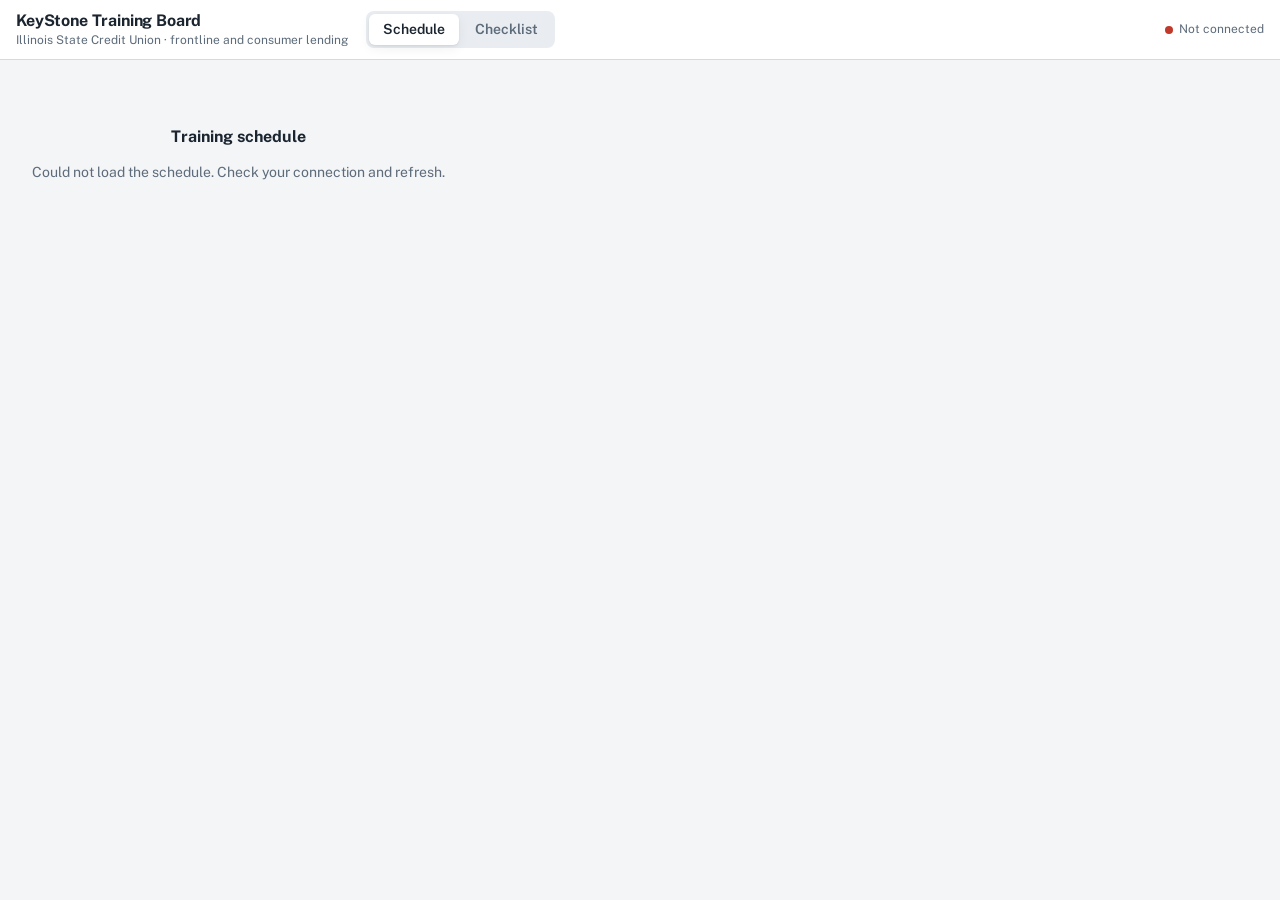
==== training-board/index.html @ 4b2845dd "Add KeyStone Training Board (training-board/) Drag-and-drop training schedule and completion checkli" ====
<!doctype html>
<html lang="en">
<head>
<meta charset="utf-8">
<meta name="viewport" content="width=device-width, initial-scale=1, viewport-fit=cover">
<meta name="robots" content="noindex">
<style>html{color-scheme:light}body{margin:0;font:14px system-ui,sans-serif}img{max-width:100%}[hidden]{display:none!important}</style>
<title>KeyStone Training Board</title>
<link rel="stylesheet" href="https://fonts.googleapis.com/css2?family=Public+Sans:wght@400;500;600;700&family=JetBrains+Mono:wght@400;500&display=swap">
<style>
/* Layout: a fixed top bar with two views; Schedule is a horizontally scrolling board of day columns, Checklist is a vertical list of sessions. */
:root {
  --bg: #f3f5f7;
  --surface: #ffffff;
  --surface-2: #e9edf1;
  --line: #d3dae1;
  --fg: #1b2530;
  --muted: #5d6b7a;
  --faint: #8b97a4;
  --accent: #1f5f8b;
  --accent-fg: #ffffff;
  --accent-soft: #e1edf6;
  --ok: #2b7a4b;
  --ok-soft: #e2f2e8;
  --warn: #a35a00;
  --drop: #cfe3f3;
  --shadow: 0 1px 2px rgba(20,30,40,.08), 0 4px 12px rgba(20,30,40,.06);
  --b-center: #1f5f8b;
  --b-airport: #b0562a;
  --b-wnco: #6b4fa0;
  --b-ottawa: #2b7a4b;
  --b-bsc: #b8860b;
  --b-call: #8a2f5e;
  --b-other: #6e7a86;
  --font: "Public Sans", system-ui, -apple-system, "Segoe UI", sans-serif;
  --mono: "JetBrains Mono", ui-monospace, Menlo, Consolas, monospace;
}
@media (prefers-color-scheme: dark) {
  :root:not([data-theme="light"]) {
    --bg: #141a20; --surface: #1d252d; --surface-2: #262f38; --line: #36414c;
    --fg: #e6ebf0; --muted: #a2adb8; --faint: #6f7b87;
    --accent: #6fb0e0; --accent-fg: #0e1a24; --accent-soft: #223647;
    --ok: #67c08a; --ok-soft: #1f3a2b; --warn: #e0a24a; --drop: #2a4258;
    --shadow: 0 1px 2px rgba(0,0,0,.4), 0 4px 12px rgba(0,0,0,.3);
    --b-center: #7cb8e6; --b-airport: #e8936a; --b-wnco: #b39ae0; --b-ottawa: #76c796; --b-bsc: #e0b84a; --b-call: #e07ab0; --b-other: #98a4b0;
    color-scheme: dark;
  }
}
:root[data-theme="dark"] {
  --bg: #141a20; --surface: #1d252d; --surface-2: #262f38; --line: #36414c;
  --fg: #e6ebf0; --muted: #a2adb8; --faint: #6f7b87;
  --accent: #6fb0e0; --accent-fg: #0e1a24; --accent-soft: #223647;
  --ok: #67c08a; --ok-soft: #1f3a2b; --warn: #e0a24a; --drop: #2a4258;
  --shadow: 0 1px 2px rgba(0,0,0,.4), 0 4px 12px rgba(0,0,0,.3);
  --b-center: #7cb8e6; --b-airport: #e8936a; --b-wnco: #b39ae0; --b-ottawa: #76c796; --b-bsc: #e0b84a; --b-call: #e07ab0; --b-other: #98a4b0;
  color-scheme: dark;
}
* { box-sizing: border-box; }
body { background: var(--bg); color: var(--fg); font-family: var(--font); font-size: 14px; line-height: 1.4; }
button, input, select { font: inherit; color: inherit; }
button { cursor: pointer; }
:focus-visible { outline: 2px solid var(--accent); outline-offset: 2px; }

.topbar { position: sticky; top: env(safe-area-inset-top, 0px); z-index: 20; background: var(--surface); border-bottom: 1px solid var(--line); padding: 10px 16px; display: flex; flex-wrap: wrap; align-items: center; gap: 10px 18px; }
.brand { display: flex; flex-direction: column; min-width: 0; }
.brand h1 { margin: 0; font-size: 16px; font-weight: 700; letter-spacing: -.01em; }
.brand .sub { color: var(--muted); font-size: 12px; }
.tabs { display: flex; gap: 2px; background: var(--surface-2); padding: 3px; border-radius: 8px; }
.tab { border: 0; background: transparent; padding: 6px 14px; border-radius: 6px; color: var(--muted); font-weight: 600; }
.tab[aria-selected="true"] { background: var(--surface); color: var(--fg); box-shadow: var(--shadow); }
.spacer { flex: 1; }
.stat { font-family: var(--mono); font-size: 12px; color: var(--muted); white-space: nowrap; }
.status { font-size: 12px; color: var(--muted); display: flex; align-items: center; gap: 6px; }
.status .dot { width: 8px; height: 8px; border-radius: 50%; background: var(--faint); }
.status.live .dot { background: var(--ok); }
.status.ro .dot { background: var(--warn); }
.status.err .dot { background: #c0392b; }
.btn { border: 1px solid var(--line); background: var(--surface); border-radius: 7px; padding: 6px 12px; font-weight: 600; font-size: 13px; }
.btn:hover { background: var(--surface-2); }
.btn.primary { background: var(--accent); color: var(--accent-fg); border-color: var(--accent); }
.btn.primary:hover { filter: brightness(1.08); }
.btn.small { padding: 4px 9px; font-size: 12px; }
.btn:disabled { opacity: .5; cursor: default; }

.view { padding-block: 14px 24px; }
.view[hidden] { display: none; }

/* ---------- Board ---------- */
.legend { display: flex; flex-wrap: wrap; gap: 6px 14px; padding: 0 16px 10px; font-size: 12px; color: var(--muted); align-items: center; }
.legend .hint { color: var(--faint); }
.bdot { display: inline-block; width: 8px; height: 8px; border-radius: 50%; margin-right: 5px; vertical-align: 1px; }
.board { display: flex; gap: 12px; overflow-x: auto; padding: 2px 16px 16px; scroll-snap-type: x proximity; align-items: flex-start; }
.col { flex: 0 0 236px; width: 236px; background: var(--surface-2); border: 1px solid var(--line); border-radius: 10px; display: flex; flex-direction: column; scroll-snap-align: start; min-height: 160px; transition: background .12s; }
.col.bench { background: transparent; border-style: dashed; }
.col.over { background: var(--drop); }
.colhead { padding: 10px 10px 8px; border-bottom: 1px solid var(--line); display: flex; flex-direction: column; gap: 6px; }
.colhead .row { display: flex; align-items: baseline; gap: 6px; }
.colhead .wd { font-weight: 700; font-size: 13px; }
.colhead .date { font-family: var(--mono); font-size: 12px; color: var(--muted); }
.part { font-size: 10px; font-weight: 700; letter-spacing: .06em; text-transform: uppercase; color: var(--accent); background: var(--accent-soft); border-radius: 4px; padding: 1px 5px; }
.colhead .count { margin-left: auto; font-family: var(--mono); font-size: 12px; color: var(--muted); }
.title-in { width: 100%; border: 1px solid transparent; background: var(--surface); border-radius: 6px; padding: 5px 7px; font-size: 13px; font-weight: 600; }
.title-in::placeholder { color: var(--faint); font-weight: 500; }
.title-in:hover { border-color: var(--line); }
.title-in:focus { border-color: var(--accent); outline: none; }
.cover { display: flex; flex-wrap: wrap; gap: 3px 8px; font-size: 11px; color: var(--muted); min-height: 14px; }
.cover span { white-space: nowrap; }
.cover b { font-weight: 600; color: var(--fg); }
.cards { padding: 8px; display: flex; flex-direction: column; gap: 6px; min-height: 48px; flex: 1; }
.card { background: var(--surface); border: 1px solid var(--line); border-radius: 8px; padding: 7px 8px 7px 10px; box-shadow: var(--shadow); cursor: grab; position: relative; display: grid; grid-template-columns: 1fr auto; gap: 0 6px; user-select: none; -webkit-user-select: none; border-left: 3px solid var(--bc, var(--b-other)); }
.card:active { cursor: grabbing; }
.card.dragging { opacity: .35; }
.card .name { font-weight: 600; font-size: 13px; line-height: 1.25; }
.card .meta { grid-column: 1; font-size: 11px; color: var(--muted); margin-top: 2px; white-space: nowrap; overflow: hidden; text-overflow: ellipsis; }
.card .meta .br { color: var(--bc, var(--muted)); font-weight: 600; }
.card .done-mark { grid-column: 2; grid-row: 1 / span 2; align-self: center; color: var(--ok); font-size: 14px; font-weight: 700; display: none; }
.card.done .done-mark { display: block; }
.card .mv { grid-column: 2; grid-row: 1 / span 2; align-self: center; border: 0; background: transparent; color: var(--faint); border-radius: 5px; padding: 2px 4px; font-size: 14px; line-height: 1; opacity: 0; }
.card:hover .mv, .card:focus-within .mv { opacity: 1; }
.card.done .mv { display: none; }
.card.done:hover .mv { display: block; } .card.done:hover .done-mark { display: none; }
@media (hover: none) { .card .mv { opacity: 1; } }
.placeholder { height: 40px; border: 2px dashed var(--accent); border-radius: 8px; background: var(--accent-soft); }
.colfoot { padding: 4px 8px 8px; display: flex; gap: 6px; align-items: center; }
.colfoot .btn { flex: 1; color: var(--muted); border-color: transparent; background: transparent; font-weight: 500; text-align: left; }
.colfoot .btn:hover { background: var(--surface); border-color: var(--line); }
.colfoot .del { flex: 0; color: var(--faint); }
.addcol { flex: 0 0 180px; display: flex; align-items: flex-start; }
.empty { padding: 40px 16px; color: var(--muted); text-align: center; }
.empty h2 { font-size: 16px; margin: 0 0 6px; color: var(--fg); }

/* ---------- Checklist ---------- */
.wrap { max-width: 880px; margin: 0 auto; padding: 0 16px; }
.ctl { display: flex; flex-wrap: wrap; gap: 8px 16px; align-items: center; margin-bottom: 14px; }
.ctl .tabs { font-size: 13px; }
.overall { font-family: var(--mono); font-size: 12px; color: var(--muted); margin-left: auto; }
.sec { background: var(--surface); border: 1px solid var(--line); border-radius: 10px; margin-bottom: 12px; overflow: hidden; }
.sechead { padding: 10px 14px; display: grid; grid-template-columns: 1fr auto; gap: 2px 12px; align-items: center; border-bottom: 1px solid var(--line); }
.sechead .t { font-weight: 700; font-size: 14px; }
.sechead .t .untitled { color: var(--faint); font-weight: 500; }
.sechead .d { font-family: var(--mono); font-size: 12px; color: var(--muted); }
.sechead .prog { grid-column: 2; grid-row: 1 / span 2; display: flex; flex-direction: column; align-items: flex-end; gap: 4px; }
.sechead .prog .n { font-family: var(--mono); font-size: 12px; color: var(--muted); }
.bar { width: 110px; height: 6px; background: var(--surface-2); border-radius: 3px; overflow: hidden; }
.bar i { display: block; height: 100%; background: var(--ok); width: 0; transition: width .2s; }
.sec.complete .bar i { background: var(--ok); }
.sec.complete .sechead .t::after { content: " ✓"; color: var(--ok); }
.rows { display: grid; grid-template-columns: repeat(auto-fill, minmax(260px, 1fr)); }
.row-p { display: flex; align-items: center; gap: 10px; padding: 8px 14px; border-bottom: 1px solid var(--line); cursor: pointer; }
.row-p:hover { background: var(--surface-2); }
.row-p input { width: 17px; height: 17px; accent-color: var(--ok); margin: 0; flex: none; }
.row-p .nm { font-weight: 500; }
.row-p .br { font-size: 11px; color: var(--bc, var(--muted)); font-weight: 600; margin-left: 6px; }
.row-p.checked .nm { color: var(--muted); text-decoration: line-through; text-decoration-color: var(--line); }
.row-p .sub { font-size: 11px; color: var(--muted); }
.row-p[aria-disabled="true"] { cursor: default; }

/* ---------- Popover / dialog ---------- */
.pop { position: fixed; z-index: 50; background: var(--surface); border: 1px solid var(--line); border-radius: 10px; box-shadow: var(--shadow); padding: 12px; min-width: 240px; max-width: calc(100vw - 32px); display: flex; flex-direction: column; gap: 8px; }
.pop label { font-size: 11px; font-weight: 600; color: var(--muted); text-transform: uppercase; letter-spacing: .05em; }
.pop select, .pop input { width: 100%; border: 1px solid var(--line); background: var(--surface); border-radius: 6px; padding: 6px 8px; }
.pop .actions { display: flex; gap: 6px; justify-content: flex-end; margin-top: 2px; }
.pop .err { color: var(--warn); font-size: 12px; }
.backdrop { position: fixed; inset: 0; z-index: 40; }
.toast { position: fixed; left: 50%; bottom: calc(16px + env(safe-area-inset-bottom, 0px)); transform: translateX(-50%); background: var(--fg); color: var(--bg); padding: 8px 14px; border-radius: 8px; font-size: 13px; z-index: 60; box-shadow: var(--shadow); }
@media (max-width: 600px) {
  .col { flex-basis: 82vw; width: 82vw; }
  .topbar .sub { display: none; }
}
@media (prefers-reduced-motion: reduce) { * { transition: none !important; } }
</style>

</head>
<body>
<header class="topbar">
  <div class="brand">
    <h1>KeyStone Training Board</h1>
    <span class="sub">Illinois State Credit Union · frontline and consumer lending</span>
  </div>
  <div class="tabs" role="tablist">
    <button class="tab" id="tab-board" role="tab" aria-selected="true" data-view="board">Schedule</button>
    <button class="tab" id="tab-check" role="tab" aria-selected="false" data-view="check">Checklist</button>
  </div>
  <div class="spacer"></div>
  <span class="stat" id="stat"></span>
  <span class="status" id="status"><span class="dot"></span><span id="status-text">Connecting…</span></span>
</header>

<section class="view" id="view-board">
  <div class="legend" id="legend"></div>
  <div class="board" id="board"></div>
</section>

<section class="view" id="view-check" hidden>
  <div class="wrap">
    <div class="ctl">
      <div class="tabs" role="tablist">
        <button class="tab" id="grp-session" role="tab" aria-selected="true" data-group="session">By training</button>
        <button class="tab" id="grp-person" role="tab" aria-selected="false" data-group="person">By person</button>
      </div>
      <span class="overall" id="overall"></span>
    </div>
    <div id="checklist"></div>
  </div>
</section>

<script>
(function () {
  'use strict';
  // ---------- state ----------
  const S = { sessions: {}, people: {}, ready: false, canWrite: null, view: 'board', group: 'session', db: null, dragging: null };
  const BENCH = 'unassigned';
  const BRANCH_KEY = { 'Center': 'center', 'Airport': 'airport', 'WNCO': 'wnco', 'Ottawa': 'ottawa', 'BSC': 'bsc', 'Call Center': 'call' };
  const BRANCH_ORDER = ['Center', 'Airport', 'WNCO', 'Ottawa', 'BSC', 'Call Center'];
  const $ = (id) => document.getElementById(id);
  const el = (tag, cls, text) => { const e = document.createElement(tag); if (cls) e.className = cls; if (text != null) e.textContent = text; return e; };
  const bcolor = (branch) => 'var(--b-' + (BRANCH_KEY[branch] || 'other') + ')';
  const fullName = (p) => (p.first + ' ' + p.last).trim();
  const WD = ['Sun', 'Mon', 'Tue', 'Wed', 'Thu', 'Fri', 'Sat'];
  const MO = ['Jan', 'Feb', 'Mar', 'Apr', 'May', 'Jun', 'Jul', 'Aug', 'Sep', 'Oct', 'Nov', 'Dec'];
  function fmtDate(iso) {
    const [y, m, d] = iso.split('-').map(Number);
    const dt = new Date(y, m - 1, d);
    return { wd: WD[dt.getDay()], date: MO[m - 1] + ' ' + d };
  }
  function orderedSessions() {
    return Object.values(S.sessions).filter(s => s.id !== BENCH).sort((a, b) => (a.sort || '').localeCompare(b.sort || ''));
  }
  function personSort(a, b) { return (a.last + a.first).localeCompare(b.last + b.first); }

  // ---------- persistence (hosted: one JSON document behind /api/state) ----------
  const API = 'https://izdtdxokzvndkiuqbjyo.supabase.co/functions/v1/training-board/api';
  S.version = 0; S.token = ''; S.dirty = false; S.saving = false;
  let saveTimer = null;
  function setStatus(cls, text) { const st = $('status'); st.classList.remove('live', 'ro', 'err'); if (cls) st.classList.add(cls); $('status-text').textContent = text; }
  function serialize() {
    const sessions = {};
    Object.values(S.sessions).forEach(s => { if (s.virtual && !s.people.length) return; const b = { date: s.date || '', part: s.part || '', sort: s.sort || '', title: s.title || '', people: s.people.slice(), done: Object.assign({}, s.done) }; if (s.kind) b.kind = s.kind; sessions[s.id] = b; });
    const people = {};
    Object.values(S.people).forEach(p => { people[p.id] = { first: p.first, last: p.last, branch: p.branch, role: p.role || '', dept: p.dept || '' }; });
    return { people, sessions };
  }
  function applyState(data, version) {
    const next = {};
    Object.entries(data.sessions || {}).forEach(([id, b]) => { next[id] = { id, date: b.date || '', part: b.part || '', sort: b.sort || '', title: b.title || '', people: Array.isArray(b.people) ? b.people.slice() : [], done: Object.assign({}, b.done || {}), kind: b.kind || '' }; });
    if (!next[BENCH]) next[BENCH] = { id: BENCH, date: '', part: '', sort: 'zzz', title: '', people: [], done: {}, kind: 'bench', virtual: true };
    S.sessions = next;
    const ppl = {};
    Object.entries(data.people || {}).forEach(([id, b]) => { ppl[id] = { id, first: b.first || '', last: b.last || '', branch: b.branch || '', role: b.role || '', dept: b.dept || '' }; });
    S.people = ppl; S.version = version; S.ready = true; render();
  }
  function scheduleSave() {
    if (!S.canWrite) return;
    S.dirty = true; setStatus('live', 'Saving…');
    clearTimeout(saveTimer); saveTimer = setTimeout(saveNow, 500);
  }
  async function saveNow() {
    if (!S.canWrite || S.saving) { if (S.dirty) { clearTimeout(saveTimer); saveTimer = setTimeout(saveNow, 400); } return; }
    S.saving = true; S.dirty = false;
    try {
      const res = await fetch(API + '/state', { method: 'PUT', headers: { 'Content-Type': 'application/json', 'X-Edit-Token': S.token }, body: JSON.stringify({ version: S.version, data: serialize() }) });
      if (res.status === 409) { const j = await res.json(); toast('The board changed in another window. Reloaded the latest version.'); applyState(j.data, j.version); }
      else if (res.status === 401) { setReadOnly(); toast('Your edit link is no longer valid.'); }
      else if (!res.ok) { throw new Error('HTTP ' + res.status); }
      else { const j = await res.json(); S.version = j.version; if (!S.dirty) setStatus('live', 'Saved · editing'); }
    } catch (e) { console.error(e); S.dirty = true; setStatus('err', 'Not saved. Retrying…'); clearTimeout(saveTimer); saveTimer = setTimeout(saveNow, 3000); }
    finally { S.saving = false; if (S.dirty) { clearTimeout(saveTimer); saveTimer = setTimeout(saveNow, 300); } }
  }
  const writeSession = () => scheduleSave();
  const writePerson = () => scheduleSave();
  const deleteSessionDoc = () => scheduleSave();
  function setReadOnly() { S.canWrite = false; S.token = ''; try { localStorage.removeItem('ktb-token'); } catch (e) {} setStatus('ro', 'View only'); render(); }
  async function poll() {
    if (S.dirty || S.saving) return;
    try {
      const res = await fetch(API + '/state?v=' + S.version, { cache: 'no-store' });
      if (!res.ok) return;
      const j = await res.json();
      if (j.unchanged || j.version === S.version) return;
      const a = document.activeElement; if (a && a.classList && a.classList.contains('title-in')) return;
      if (S.dragging) return;
      applyState(j.data, j.version);
    } catch (e) { /* offline; try again next tick */ }
  }
  async function connect() {
    // Edit mode: the private link carries ?edit=TOKEN once; it is kept in this browser afterwards.
    const u = new URL(location.href); const qt = u.searchParams.get('edit');
    if (qt) { S.token = qt; try { localStorage.setItem('ktb-token', qt); } catch (e) {} u.searchParams.delete('edit'); history.replaceState(null, '', u.pathname + (u.search || '') + u.hash); }
    else { try { S.token = localStorage.getItem('ktb-token') || ''; } catch (e) {} }
    if (S.token) {
      try { const r = await fetch(API + '/auth', { headers: { 'X-Edit-Token': S.token } }); S.canWrite = r.ok; } catch (e) { S.canWrite = false; }
      if (!S.canWrite) { S.token = ''; try { localStorage.removeItem('ktb-token'); } catch (e) {} }
    } else S.canWrite = false;
    setStatus(S.canWrite ? 'live' : 'ro', S.canWrite ? 'Editing' : 'View only');
    try {
      const res = await fetch(API + '/state', { cache: 'no-store' });
      if (!res.ok) throw new Error('HTTP ' + res.status);
      const j = await res.json(); applyState(j.data, j.version);
    } catch (e) { console.error(e); showEmpty('Could not load the schedule. Check your connection and refresh.'); setStatus('err', 'Not connected'); return; }
    setInterval(poll, 12000);
    document.addEventListener('visibilitychange', () => { if (!document.hidden) poll(); });
  }
  // ---------- mutations ----------
  function movePerson(pid, fromId, toId, index) {
    const from = S.sessions[fromId], to = S.sessions[toId];
    if (!from || !to) return;
    if (fromId === toId) {
      const cur = from.people.indexOf(pid); if (cur < 0) return;
      const arr = from.people.slice(); arr.splice(cur, 1);
      const idx = Math.max(0, Math.min(index == null ? arr.length : index, arr.length)); arr.splice(idx, 0, pid);
      if (arr.join() === from.people.join()) return;
      from.people = arr; render(); writeSession(fromId); return;
    }
    if (to.people.includes(pid)) { toast(fullName(S.people[pid] || { first: 'That person', last: '' }) + ' is already on that day.'); return; }
    from.people = from.people.filter(x => x !== pid); delete from.done[pid];
    const arr = to.people.slice(); arr.splice(Math.max(0, Math.min(index == null ? arr.length : index, arr.length)), 0, pid); to.people = arr;
    render();
    writeSession(toId);
    if (from.virtual && from.people.length === 0) return;
    writeSession(fromId);
  }
  function addToSession(sid, pid) {
    const s = S.sessions[sid]; if (!s) return;
    if (s.people.includes(pid)) { toast('Already on this day.'); return; }
    s.people = s.people.concat([pid]); render(); writeSession(sid);
  }
  function toggleDone(sid, pid) {
    const s = S.sessions[sid]; if (!s) return;
    if (s.done[pid]) delete s.done[pid]; else s.done[pid] = true;
    render(); writeSession(sid);
  }
  const titleTimers = {};
  function setTitle(sid, title) {
    const s = S.sessions[sid]; if (!s) return;
    s.title = title;
    clearTimeout(titleTimers[sid]);
    titleTimers[sid] = setTimeout(() => writeSession(sid), 600);
  }
  function addSession(date, part) {
    const key = part === 'Morning' ? 'am' : part === 'Afternoon' ? 'pm' : '';
    const id = 's-' + date + (key ? '-' + key : '');
    if (S.sessions[id]) { toast('That day already exists.'); return false; }
    S.sessions[id] = { id, date, part: part || '', sort: date + '-' + (key === 'am' ? '1' : key === 'pm' ? '2' : '0'), title: '', people: [], done: {} };
    render(); writeSession(id); return true;
  }
  function removeSession(sid) {
    const s = S.sessions[sid]; if (!s || s.people.length) return;
    delete S.sessions[sid]; render(); deleteSessionDoc(sid);
  }
  function addPerson(first, last, branch, role) {
    const id = (first + ' ' + last).toLowerCase().replace(/[^a-z0-9]+/g, '-').replace(/^-|-$/g, '');
    if (!id) return null;
    if (!S.people[id]) { S.people[id] = { id, first, last, branch, role: role || '', dept: 'Added' }; writePerson(id); }
    return id;
  }

  // ---------- rendering ----------
  function showEmpty(msg) {
    const b = $('board'); b.innerHTML = '';
    const e = el('div', 'empty'); e.appendChild(el('h2', null, 'Training schedule')); e.appendChild(el('p', null, msg)); b.appendChild(e);
  }
  function render() {
    if (!S.ready) return;
    renderStat();
    if (S.view === 'board') renderBoard(); else renderChecklist();
  }
  function renderStat() {
    const sess = orderedSessions();
    const total = sess.reduce((n, s) => n + s.people.length, 0);
    const done = sess.reduce((n, s) => n + s.people.filter(p => s.done[p]).length, 0);
    $('stat').textContent = Object.keys(S.people).length + ' people · ' + sess.length + ' sessions · ' + done + '/' + total + ' complete';
  }
  function renderLegend() {
    const lg = $('legend'); lg.innerHTML = '';
    const present = new Set(Object.values(S.people).map(p => p.branch));
    BRANCH_ORDER.concat(Array.from(present).filter(b => !BRANCH_ORDER.includes(b))).filter(b => present.has(b)).forEach(b => {
      const s = el('span'); const d = el('i', 'bdot'); d.style.background = bcolor(b); s.appendChild(d); s.appendChild(document.createTextNode(b)); lg.appendChild(s);
    });
    const h = el('span', 'hint', S.canWrite === false ? 'View only. Changes made by the editor show up here automatically.' : 'Drag a card to another day. Use ⇄ on a card to move it without dragging.');
    lg.appendChild(h);
  }
  function renderBoard() {
    renderLegend();
    const board = $('board'); board.innerHTML = '';
    const sess = orderedSessions();
    if (!sess.length) {
      const e = el('div', 'empty'); e.appendChild(el('h2', null, 'No training days yet')); e.appendChild(el('p', null, 'Add the first day to start building the schedule.')); board.appendChild(e);
    }
    sess.forEach(s => board.appendChild(renderColumn(s)));
    const bench = S.sessions[BENCH];
    if (bench && (bench.people.length || S.canWrite !== false)) board.appendChild(renderColumn(bench));
    if (S.canWrite !== false) {
      const add = el('div', 'addcol'); const b = el('button', 'btn', '+ Add day'); b.addEventListener('click', (ev) => openAddDay(ev.currentTarget)); add.appendChild(b); board.appendChild(add);
    }
  }
  function renderColumn(s) {
    const isBench = s.id === BENCH;
    const col = el('div', 'col' + (isBench ? ' bench' : '')); col.dataset.sid = s.id;
    const head = el('div', 'colhead');
    const r1 = el('div', 'row');
    if (isBench) { r1.appendChild(el('span', 'wd', 'Unassigned')); }
    else { const f = fmtDate(s.date); r1.appendChild(el('span', 'wd', f.wd)); r1.appendChild(el('span', 'date', f.date)); if (s.part) r1.appendChild(el('span', 'part', s.part)); }
    r1.appendChild(el('span', 'count', String(s.people.length)));
    head.appendChild(r1);
    if (!isBench) {
      const t = el('input', 'title-in'); t.type = 'text'; t.id = 'title-' + s.id; t.placeholder = 'Training title…'; t.value = s.title || ''; t.setAttribute('aria-label', 'Training title'); t.maxLength = 120;
      if (S.canWrite === false) t.readOnly = true; else t.addEventListener('input', () => setTitle(s.id, t.value));
      head.appendChild(t);
      head.appendChild(renderCoverage(s));
    } else {
      head.appendChild(el('div', 'cover', 'People pulled off a day land here until they are rescheduled.'));
    }
    col.appendChild(head);
    const cards = el('div', 'cards'); cards.dataset.sid = s.id;
    s.people.forEach(pid => { const p = S.people[pid]; if (p) cards.appendChild(renderCard(p, s)); });
    col.appendChild(cards);
    if (S.canWrite !== false) {
      const foot = el('div', 'colfoot');
      const addB = el('button', 'btn small', '+ Add person'); addB.addEventListener('click', (ev) => openAddPerson(ev.currentTarget, s.id)); foot.appendChild(addB);
      if (!isBench && !s.people.length) { const del = el('button', 'btn small del', 'Remove day'); del.title = 'Remove this empty day'; del.addEventListener('click', () => removeSession(s.id)); foot.appendChild(del); }
      col.appendChild(foot);
      wireDrop(col, cards, s.id);
    }
    return col;
  }
  function renderCoverage(s) {
    const c = el('div', 'cover');
    const counts = {};
    s.people.forEach(pid => { const p = S.people[pid]; if (!p) return; counts[p.branch] = (counts[p.branch] || 0) + 1; });
    const keys = Object.keys(counts).sort((a, b) => (BRANCH_ORDER.indexOf(a) + 100) % 100 - (BRANCH_ORDER.indexOf(b) + 100) % 100 || a.localeCompare(b));
    keys.forEach(b => { const sp = el('span'); const d = el('i', 'bdot'); d.style.background = bcolor(b); sp.appendChild(d); sp.appendChild(document.createTextNode(b + ' ')); sp.appendChild(el('b', null, String(counts[b]))); c.appendChild(sp); });
    if (!keys.length) c.textContent = 'No one scheduled';
    return c;
  }
  function renderCard(p, s) {
    const card = el('div', 'card' + (s.done[p.id] ? ' done' : '')); card.dataset.pid = p.id; card.dataset.sid = s.id;
    card.style.setProperty('--bc', bcolor(p.branch));
    card.appendChild(el('div', 'name', fullName(p)));
    const meta = el('div', 'meta'); const br = el('span', 'br', p.branch || '—'); meta.appendChild(br); if (p.role) meta.appendChild(document.createTextNode(' · ' + p.role)); card.appendChild(meta);
    card.appendChild(el('span', 'done-mark', '✓'));
    if (S.canWrite !== false) {
      card.draggable = true; card.tabIndex = 0;
      const mv = el('button', 'mv', '⇄'); mv.title = 'Move to another day'; mv.setAttribute('aria-label', 'Move ' + fullName(p) + ' to another day');
      mv.addEventListener('click', (ev) => { ev.stopPropagation(); openMove(ev.currentTarget, p.id, s.id); });
      card.appendChild(mv);
      card.addEventListener('dragstart', (ev) => { S.dragging = { pid: p.id, from: s.id }; card.classList.add('dragging'); ev.dataTransfer.effectAllowed = 'move'; try { ev.dataTransfer.setData('text/plain', p.id); } catch (e) {} });
      card.addEventListener('dragend', () => { S.dragging = null; card.classList.remove('dragging'); clearPlaceholders(); document.querySelectorAll('.col.over').forEach(c => c.classList.remove('over')); });
      card.addEventListener('keydown', (ev) => { if (ev.key === 'Enter' || ev.key === ' ') { ev.preventDefault(); openMove(card, p.id, s.id); } });
    }
    return card;
  }
  let placeholder = null;
  function clearPlaceholders() { if (placeholder && placeholder.parentNode) placeholder.parentNode.removeChild(placeholder); placeholder = null; }
  function wireDrop(col, cards, sid) {
    col.addEventListener('dragover', (ev) => {
      if (!S.dragging) return; ev.preventDefault(); ev.dataTransfer.dropEffect = 'move';
      col.classList.add('over');
      if (!placeholder) placeholder = el('div', 'placeholder');
      const after = Array.from(cards.querySelectorAll('.card:not(.dragging)')).find(c => ev.clientY < c.getBoundingClientRect().top + c.offsetHeight / 2);
      if (after) cards.insertBefore(placeholder, after); else cards.appendChild(placeholder);
    });
    col.addEventListener('dragleave', (ev) => { if (!col.contains(ev.relatedTarget)) col.classList.remove('over'); });
    col.addEventListener('drop', (ev) => {
      ev.preventDefault(); col.classList.remove('over');
      if (!S.dragging) return;
      const kids = Array.from(cards.children).filter(c => !c.classList.contains('dragging'));
      const index = placeholder ? kids.indexOf(placeholder) : kids.length;
      const d = S.dragging; S.dragging = null; clearPlaceholders();
      movePerson(d.pid, d.from, sid, index < 0 ? kids.length : index);
    });
  }

  // ---------- checklist ----------
  function renderChecklist() {
    const root = $('checklist'); root.innerHTML = '';
    const sess = orderedSessions();
    const total = sess.reduce((n, s) => n + s.people.length, 0);
    const done = sess.reduce((n, s) => n + s.people.filter(p => s.done[p]).length, 0);
    $('overall').textContent = done + ' of ' + total + ' sign-offs complete';
    if (S.group === 'session') {
      sess.forEach(s => {
        const n = s.people.length, k = s.people.filter(p => s.done[p]).length;
        const sec = el('section', 'sec' + (n && k === n ? ' complete' : ''));
        const head = el('div', 'sechead');
        const t = el('div', 't'); if (s.title) t.textContent = s.title; else { const u = el('span', 'untitled', 'Untitled training'); t.appendChild(u); }
        const f = fmtDate(s.date);
        head.appendChild(t); head.appendChild(el('div', 'd', f.wd + ' ' + f.date + (s.part ? ' · ' + s.part : '')));
        const prog = el('div', 'prog'); prog.appendChild(el('span', 'n', k + '/' + n)); const bar = el('div', 'bar'); const fill = el('i'); fill.style.width = (n ? Math.round(k / n * 100) : 0) + '%'; bar.appendChild(fill); prog.appendChild(bar); head.appendChild(prog);
        sec.appendChild(head);
        const rows = el('div', 'rows');
        s.people.map(pid => S.people[pid]).filter(Boolean).sort(personSort).forEach(p => rows.appendChild(renderCheckRow(s, p, fullName(p), p.branch)));
        if (!s.people.length) { rows.appendChild(el('div', 'row-p sub', 'No one scheduled')); }
        sec.appendChild(rows); root.appendChild(sec);
      });
      if (!sess.length) root.appendChild(el('div', 'empty', 'No training days yet.'));
    } else {
      const people = Object.values(S.people).sort(personSort);
      people.forEach(p => {
        const mine = sess.filter(s => s.people.includes(p.id));
        if (!mine.length) return;
        const n = mine.length, k = mine.filter(s => s.done[p.id]).length;
        const sec = el('section', 'sec' + (k === n ? ' complete' : ''));
        const head = el('div', 'sechead');
        const t = el('div', 't', fullName(p)); head.appendChild(t);
        const d = el('div', 'd'); const br = el('span', 'br', p.branch); br.style.setProperty('--bc', bcolor(p.branch)); br.style.color = 'var(--bc)'; br.style.fontWeight = '600'; d.appendChild(br); if (p.role) d.appendChild(document.createTextNode(' · ' + p.role)); head.appendChild(d);
        const prog = el('div', 'prog'); prog.appendChild(el('span', 'n', k + '/' + n)); const bar = el('div', 'bar'); const fill = el('i'); fill.style.width = Math.round(k / n * 100) + '%'; bar.appendChild(fill); prog.appendChild(bar); head.appendChild(prog);
        sec.appendChild(head);
        const rows = el('div', 'rows');
        mine.forEach(s => { const f = fmtDate(s.date); rows.appendChild(renderCheckRow(s, p, s.title || 'Untitled training', f.wd + ' ' + f.date + (s.part ? ' · ' + s.part : ''), true)); });
        sec.appendChild(rows); root.appendChild(sec);
      });
    }
  }
  function renderCheckRow(s, p, label, sub, subPlain) {
    const row = el('label', 'row-p' + (s.done[p.id] ? ' checked' : '')); row.style.setProperty('--bc', bcolor(p.branch));
    const cb = el('input'); cb.type = 'checkbox'; cb.id = 'cb-' + s.id + '-' + p.id; cb.checked = !!s.done[p.id];
    if (S.canWrite === false) { cb.disabled = true; row.setAttribute('aria-disabled', 'true'); } else cb.addEventListener('change', () => toggleDone(s.id, p.id));
    row.appendChild(cb);
    const txt = el('span'); txt.appendChild(el('span', 'nm', label));
    if (subPlain) { const sb = el('span', 'sub', ' · ' + sub); txt.appendChild(sb); } else txt.appendChild(el('span', 'br', sub));
    row.appendChild(txt);
    return row;
  }

  // ---------- popovers ----------
  let openPop = null;
  function closePop() { if (openPop) { openPop.pop.remove(); openPop.bd.remove(); openPop = null; } }
  function showPop(anchor, build) {
    closePop();
    const bd = el('div', 'backdrop'); bd.addEventListener('click', closePop);
    const pop = el('div', 'pop'); pop.setAttribute('role', 'dialog');
    build(pop);
    document.body.appendChild(bd); document.body.appendChild(pop);
    const r = anchor.getBoundingClientRect();
    let left = Math.min(r.left, window.innerWidth - pop.offsetWidth - 16); left = Math.max(16, left);
    let top = r.bottom + 6; if (top + pop.offsetHeight > window.innerHeight - 8) top = Math.max(8, r.top - pop.offsetHeight - 6);
    pop.style.left = left + 'px'; pop.style.top = top + 'px';
    openPop = { pop, bd };
    const first = pop.querySelector('select, input'); if (first) first.focus();
    pop.addEventListener('keydown', (ev) => { if (ev.key === 'Escape') closePop(); });
  }
  function sessionLabel(s) { if (s.id === BENCH) return 'Unassigned'; const f = fmtDate(s.date); return f.wd + ' ' + f.date + (s.part ? ' · ' + s.part : '') + (s.title ? ' — ' + s.title : ''); }
  function openMove(anchor, pid, fromId) {
    showPop(anchor, (pop) => {
      const p = S.people[pid];
      pop.appendChild(el('label', null, 'Move ' + fullName(p) + ' to'));
      const sel = el('select'); sel.id = 'move-sel';
      orderedSessions().concat([S.sessions[BENCH]]).filter(s => s && s.id !== fromId).forEach(s => { const o = el('option', null, sessionLabel(s)); o.value = s.id; if (s.people.includes(pid)) { o.disabled = true; o.textContent += ' (already on)'; } sel.appendChild(o); });
      pop.appendChild(sel);
      const act = el('div', 'actions'); const c = el('button', 'btn', 'Cancel'); c.addEventListener('click', closePop); const ok = el('button', 'btn primary', 'Move'); ok.addEventListener('click', () => { movePerson(pid, fromId, sel.value, null); closePop(); }); act.appendChild(c); act.appendChild(ok); pop.appendChild(act);
    });
  }
  function openAddPerson(anchor, sid) {
    showPop(anchor, (pop) => {
      pop.appendChild(el('label', null, 'Add to ' + sessionLabel(S.sessions[sid])));
      const sel = el('select'); sel.id = 'add-sel';
      const onDay = new Set(S.sessions[sid].people);
      Object.values(S.people).sort(personSort).forEach(p => { const o = el('option', null, fullName(p) + ' · ' + p.branch); o.value = p.id; if (onDay.has(p.id)) o.disabled = true; sel.appendChild(o); });
      const newO = el('option', null, '+ New person…'); newO.value = '__new'; sel.appendChild(newO);
      pop.appendChild(sel);
      const form = el('div'); form.hidden = true; form.style.display = 'flex'; form.style.flexDirection = 'column'; form.style.gap = '6px';
      const fi = el('input'); fi.id = 'np-first'; fi.placeholder = 'First name';
      const la = el('input'); la.id = 'np-last'; la.placeholder = 'Last name';
      const br = el('select'); br.id = 'np-branch'; BRANCH_ORDER.forEach(b => { const o = el('option', null, b); o.value = b; br.appendChild(o); });
      const ro = el('input'); ro.id = 'np-role'; ro.placeholder = 'Role (optional)';
      form.appendChild(fi); form.appendChild(la); form.appendChild(br); form.appendChild(ro); pop.appendChild(form);
      sel.addEventListener('change', () => { form.hidden = sel.value !== '__new'; if (!form.hidden) fi.focus(); });
      const err = el('div', 'err'); pop.appendChild(err);
      const act = el('div', 'actions'); const c = el('button', 'btn', 'Cancel'); c.addEventListener('click', closePop);
      const ok = el('button', 'btn primary', 'Add'); ok.addEventListener('click', () => {
        let pid = sel.value;
        if (pid === '__new') { if (!fi.value.trim() || !la.value.trim()) { err.textContent = 'First and last name are needed.'; return; } pid = addPerson(fi.value.trim(), la.value.trim(), br.value, ro.value.trim()); }
        if (pid) addToSession(sid, pid); closePop();
      });
      act.appendChild(c); act.appendChild(ok); pop.appendChild(act);
    });
  }
  function openAddDay(anchor) {
    showPop(anchor, (pop) => {
      pop.appendChild(el('label', null, 'Date'));
      const di = el('input'); di.type = 'date'; di.id = 'nd-date'; pop.appendChild(di);
      pop.appendChild(el('label', null, 'Part of day'));
      const ps = el('select'); ps.id = 'nd-part'; ['All day', 'Morning', 'Afternoon'].forEach(x => { const o = el('option', null, x); o.value = x === 'All day' ? '' : x; ps.appendChild(o); }); pop.appendChild(ps);
      const err = el('div', 'err'); pop.appendChild(err);
      const act = el('div', 'actions'); const c = el('button', 'btn', 'Cancel'); c.addEventListener('click', closePop);
      const ok = el('button', 'btn primary', 'Add day'); ok.addEventListener('click', () => { if (!/^\d{4}-\d{2}-\d{2}$/.test(di.value)) { err.textContent = 'Pick a date.'; return; } if (addSession(di.value, ps.value)) closePop(); });
      act.appendChild(c); act.appendChild(ok); pop.appendChild(act);
    });
  }

  // ---------- toast ----------
  let toastT = null;
  function toast(msg) { let t = document.querySelector('.toast'); if (!t) { t = el('div', 'toast'); document.body.appendChild(t); } t.textContent = msg; clearTimeout(toastT); toastT = setTimeout(() => t.remove(), 2600); }

  // ---------- tabs ----------
  function setView(v) {
    S.view = v;
    document.querySelectorAll('.topbar .tab').forEach(t => t.setAttribute('aria-selected', String(t.dataset.view === v)));
    $('view-board').hidden = v !== 'board'; $('view-check').hidden = v !== 'check';
    try { localStorage.setItem('ktb-view', v); } catch (e) {}
    render();
  }
  document.querySelectorAll('.topbar .tab').forEach(t => t.addEventListener('click', () => setView(t.dataset.view)));
  document.querySelectorAll('#view-check .tab').forEach(t => t.addEventListener('click', () => { S.group = t.dataset.group; document.querySelectorAll('#view-check .tab').forEach(x => x.setAttribute('aria-selected', String(x === t))); try { localStorage.setItem('ktb-group', S.group); } catch (e) {} render(); }));
  try { const v = localStorage.getItem('ktb-view'); if (v === 'check' || location.hash === '#checklist') setView('check'); const g = localStorage.getItem('ktb-group'); if (g === 'person') { S.group = 'person'; document.querySelectorAll('#view-check .tab').forEach(x => x.setAttribute('aria-selected', String(x.dataset.group === 'person'))); } } catch (e) {}

  showEmpty('Loading the training schedule…');
  connect();
})();
</script>

</body>
</html>
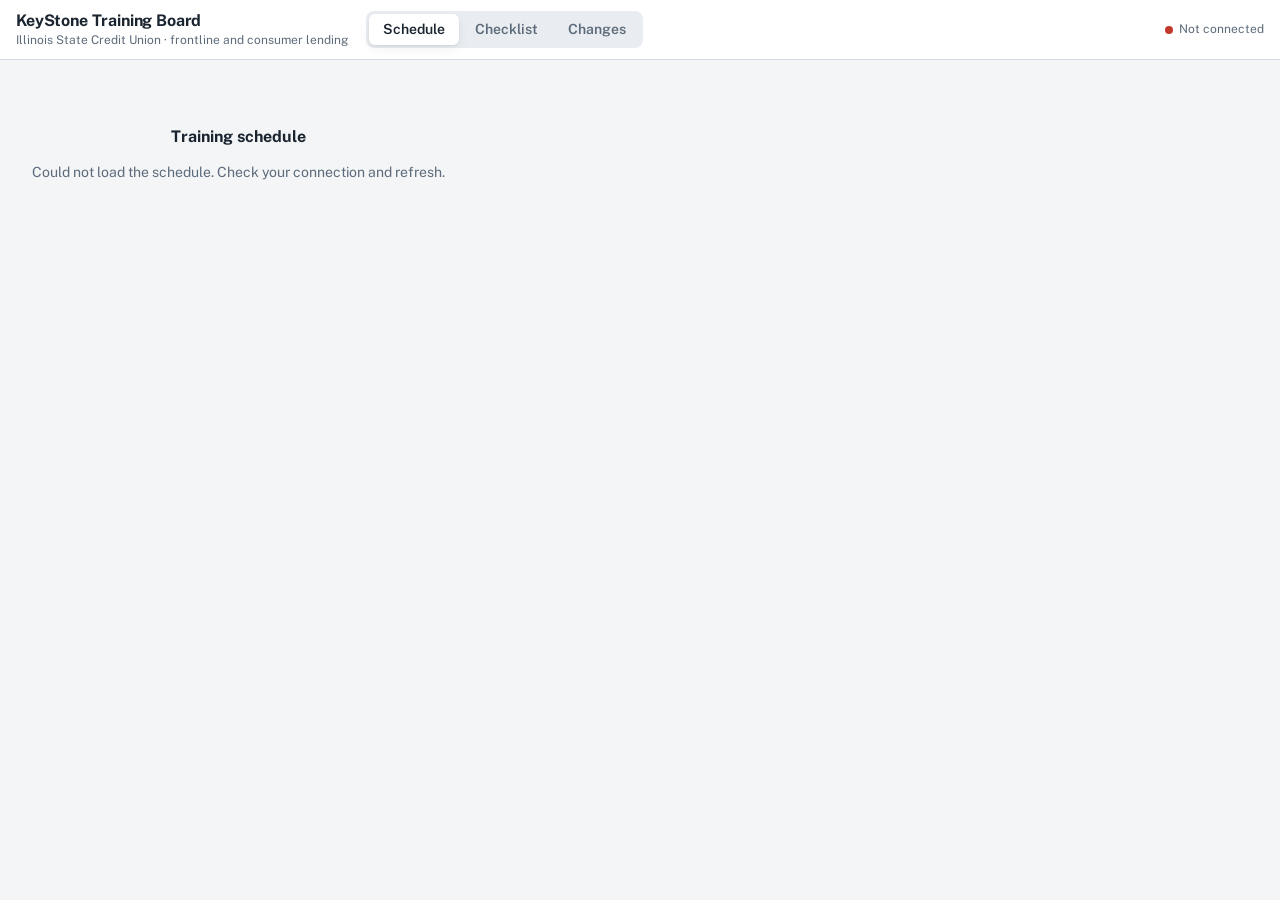
==== commit 1607a5f0: "Training board: delete people, move history, edge auto-scroll, report-to location, multiple training" ====
--- a/training-board/index.html
+++ b/training-board/index.html
@@ -103,6 +103,21 @@
 .title-in::placeholder { color: var(--faint); font-weight: 500; }
 .title-in:hover { border-color: var(--line); }
 .title-in:focus { border-color: var(--accent); outline: none; }
+.titles { display: flex; flex-direction: column; gap: 4px; }
+.titles .trow { display: flex; gap: 4px; align-items: center; }
+.titles .trow .title-in { flex: 1; min-width: 0; }
+.titles .trow .rm { border: 0; background: transparent; color: var(--faint); font-size: 14px; line-height: 1; padding: 2px 5px; border-radius: 5px; }
+.titles .trow .rm:hover { color: var(--warn); background: var(--surface); }
+.addt { border: 0; background: transparent; color: var(--accent); font-size: 11px; font-weight: 600; padding: 0; text-align: left; }
+.addt:hover { text-decoration: underline; }
+.loc { display: flex; align-items: center; gap: 6px; font-size: 11px; color: var(--muted); }
+.loc .lbl { font-weight: 600; letter-spacing: .04em; text-transform: uppercase; font-size: 10px; }
+.loc select { flex: 1; min-width: 0; border: 1px solid transparent; background: var(--surface); border-radius: 6px; padding: 3px 5px; font-size: 12px; font-weight: 600; color: var(--fg); }
+.loc select:hover { border-color: var(--line); }
+.loc select.unset { color: var(--faint); font-weight: 500; }
+.loc .ro { font-weight: 600; color: var(--fg); font-size: 12px; }
+.loc .ro.unset { color: var(--faint); font-weight: 500; }
+.card .moved { grid-column: 1; font-size: 10.5px; color: var(--warn); margin-top: 2px; white-space: nowrap; overflow: hidden; text-overflow: ellipsis; }
 .cover { display: flex; flex-wrap: wrap; gap: 3px 8px; font-size: 11px; color: var(--muted); min-height: 14px; }
 .cover span { white-space: nowrap; }
 .cover b { font-weight: 600; color: var(--fg); }
@@ -113,9 +128,9 @@
 .card .name { font-weight: 600; font-size: 13px; line-height: 1.25; }
 .card .meta { grid-column: 1; font-size: 11px; color: var(--muted); margin-top: 2px; white-space: nowrap; overflow: hidden; text-overflow: ellipsis; }
 .card .meta .br { color: var(--bc, var(--muted)); font-weight: 600; }
-.card .done-mark { grid-column: 2; grid-row: 1 / span 2; align-self: center; color: var(--ok); font-size: 14px; font-weight: 700; display: none; }
+.card .done-mark { grid-column: 2; grid-row: 1 / span 3; align-self: center; color: var(--ok); font-size: 14px; font-weight: 700; display: none; }
 .card.done .done-mark { display: block; }
-.card .mv { grid-column: 2; grid-row: 1 / span 2; align-self: center; border: 0; background: transparent; color: var(--faint); border-radius: 5px; padding: 2px 4px; font-size: 14px; line-height: 1; opacity: 0; }
+.card .mv { grid-column: 2; grid-row: 1 / span 3; align-self: center; border: 0; background: transparent; color: var(--faint); border-radius: 5px; padding: 2px 4px; font-size: 14px; line-height: 1; opacity: 0; }
 .card:hover .mv, .card:focus-within .mv { opacity: 1; }
 .card.done .mv { display: none; }
 .card.done:hover .mv { display: block; } .card.done:hover .done-mark { display: none; }
@@ -154,6 +169,24 @@
 .row-p.checked .nm { color: var(--muted); text-decoration: line-through; text-decoration-color: var(--line); }
 .row-p .sub { font-size: 11px; color: var(--muted); }
 .row-p[aria-disabled="true"] { cursor: default; }
+.sechead .loc-tag { font-size: 11px; color: var(--muted); }
+.sechead .loc-tag b { color: var(--fg); font-weight: 600; }
+
+/* ---------- Changes ---------- */
+.ctl .ctl-title { font-weight: 600; color: var(--muted); font-size: 13px; }
+.logrow { display: grid; grid-template-columns: 120px 1fr; gap: 4px 14px; padding: 9px 14px; border-bottom: 1px solid var(--line); background: var(--surface); font-size: 13px; }
+.logrow:first-child { border-radius: 10px 10px 0 0; }
+.logrow:last-child { border-radius: 0 0 10px 10px; }
+.logwrap { border: 1px solid var(--line); border-radius: 10px; overflow: hidden; }
+.logrow .when { font-family: var(--mono); font-size: 11px; color: var(--muted); padding-top: 2px; }
+.logrow .who { font-weight: 600; }
+.logrow .what { color: var(--muted); }
+.logrow .what b { color: var(--fg); font-weight: 600; }
+.logrow.del .who { color: var(--warn); }
+@media (max-width: 600px) { .logrow { grid-template-columns: 1fr; } }
+.pop .danger { border: 0; background: transparent; color: var(--warn); font-size: 12px; font-weight: 600; padding: 0; text-align: left; }
+.pop .danger:hover { text-decoration: underline; }
+.btn.warn { background: var(--warn); border-color: var(--warn); color: #fff; }
 
 /* ---------- Popover / dialog ---------- */
 .pop { position: fixed; z-index: 50; background: var(--surface); border: 1px solid var(--line); border-radius: 10px; box-shadow: var(--shadow); padding: 12px; min-width: 240px; max-width: calc(100vw - 32px); display: flex; flex-direction: column; gap: 8px; }
@@ -180,6 +213,7 @@
   <div class="tabs" role="tablist">
     <button class="tab" id="tab-board" role="tab" aria-selected="true" data-view="board">Schedule</button>
     <button class="tab" id="tab-check" role="tab" aria-selected="false" data-view="check">Checklist</button>
+    <button class="tab" id="tab-log" role="tab" aria-selected="false" data-view="log">Changes</button>
   </div>
   <div class="spacer"></div>
   <span class="stat" id="stat"></span>
@@ -201,6 +235,17 @@
       <span class="overall" id="overall"></span>
     </div>
     <div id="checklist"></div>
+  </div>
+</section>
+
+<section class="view" id="view-log" hidden>
+  <div class="wrap">
+    <div class="ctl">
+      <span class="ctl-title">Who was moved, from where, and when</span>
+      <span class="overall" id="log-count"></span>
+      <button class="btn small" id="log-clear" hidden>Clear history</button>
+    </div>
+    <div id="log"></div>
   </div>
 </section>
 
@@ -233,21 +278,39 @@
   S.version = 0; S.token = ''; S.dirty = false; S.saving = false;
   let saveTimer = null;
   function setStatus(cls, text) { const st = $('status'); st.classList.remove('live', 'ro', 'err'); if (cls) st.classList.add(cls); $('status-text').textContent = text; }
+  const LOCATIONS = ['Center St', 'Ottawa', 'Loves Park', 'Virtual (any location)'];
+  const LOG_MAX = 400;
+  S.log = [];
   function serialize() {
     const sessions = {};
-    Object.values(S.sessions).forEach(s => { if (s.virtual && !s.people.length) return; const b = { date: s.date || '', part: s.part || '', sort: s.sort || '', title: s.title || '', people: s.people.slice(), done: Object.assign({}, s.done) }; if (s.kind) b.kind = s.kind; sessions[s.id] = b; });
+    Object.values(S.sessions).forEach(s => {
+      if (s.virtual && !s.people.length) return;
+      const b = { date: s.date || '', part: s.part || '', sort: s.sort || '', titles: s.titles.slice(), location: s.location || '', people: s.people.slice(), done: Object.assign({}, s.done), moved: Object.assign({}, s.moved) };
+      if (s.kind) b.kind = s.kind; sessions[s.id] = b;
+    });
     const people = {};
     Object.values(S.people).forEach(p => { people[p.id] = { first: p.first, last: p.last, branch: p.branch, role: p.role || '', dept: p.dept || '' }; });
-    return { people, sessions };
+    return { people, sessions, log: S.log.slice(-LOG_MAX) };
   }
   function applyState(data, version) {
     const next = {};
-    Object.entries(data.sessions || {}).forEach(([id, b]) => { next[id] = { id, date: b.date || '', part: b.part || '', sort: b.sort || '', title: b.title || '', people: Array.isArray(b.people) ? b.people.slice() : [], done: Object.assign({}, b.done || {}), kind: b.kind || '' }; });
-    if (!next[BENCH]) next[BENCH] = { id: BENCH, date: '', part: '', sort: 'zzz', title: '', people: [], done: {}, kind: 'bench', virtual: true };
+    Object.entries(data.sessions || {}).forEach(([id, b]) => {
+      let titles = Array.isArray(b.titles) ? b.titles.filter(t => typeof t === 'string') : [];
+      if (!titles.length && b.title) titles = [b.title];
+      if (!titles.length) titles = [''];
+      next[id] = { id, date: b.date || '', part: b.part || '', sort: b.sort || '', titles, location: b.location || '', people: Array.isArray(b.people) ? b.people.slice() : [], done: Object.assign({}, b.done || {}), moved: Object.assign({}, b.moved || {}), kind: b.kind || '' };
+    });
+    if (!next[BENCH]) next[BENCH] = { id: BENCH, date: '', part: '', sort: 'zzz', titles: [''], location: '', people: [], done: {}, moved: {}, kind: 'bench', virtual: true };
     S.sessions = next;
     const ppl = {};
     Object.entries(data.people || {}).forEach(([id, b]) => { ppl[id] = { id, first: b.first || '', last: b.last || '', branch: b.branch || '', role: b.role || '', dept: b.dept || '' }; });
-    S.people = ppl; S.version = version; S.ready = true; render();
+    S.people = ppl; S.log = Array.isArray(data.log) ? data.log.slice(-LOG_MAX) : []; S.version = version; S.ready = true; render();
+  }
+  function shortLabel(s) { if (!s) return '?'; if (s.id === BENCH) return 'Unassigned'; const f = fmtDate(s.date); return f.wd + ' ' + f.date + (s.part ? ' ' + s.part : ''); }
+  function logEvent(type, pid, from, to) {
+    const p = S.people[pid];
+    S.log.push({ at: Date.now(), type, pid, name: p ? fullName(p) : pid, from: from ? from.id : '', fromLabel: from ? shortLabel(from) : '', to: to ? to.id : '', toLabel: to ? shortLabel(to) : '' });
+    if (S.log.length > LOG_MAX) S.log = S.log.slice(-LOG_MAX);
   }
   function scheduleSave() {
     if (!S.canWrite) return;
@@ -313,7 +376,14 @@
     }
     if (to.people.includes(pid)) { toast(fullName(S.people[pid] || { first: 'That person', last: '' }) + ' is already on that day.'); return; }
     from.people = from.people.filter(x => x !== pid); delete from.done[pid];
+    // Remember the original day: if the person was already moved once, keep the first origin; moving back home clears it.
+    const prev = from.moved[pid];
+    const origin = (prev && prev.from) || fromId;
+    const originLabel = S.sessions[origin] ? shortLabel(S.sessions[origin]) : ((prev && prev.fromLabel) || shortLabel(from));
+    delete from.moved[pid];
+    if (origin === toId) delete to.moved[pid]; else to.moved[pid] = { from: origin, fromLabel: originLabel, at: Date.now() };
     const arr = to.people.slice(); arr.splice(Math.max(0, Math.min(index == null ? arr.length : index, arr.length)), 0, pid); to.people = arr;
+    logEvent('move', pid, from, to);
     render();
     writeSession(toId);
     if (from.virtual && from.people.length === 0) return;
@@ -322,17 +392,29 @@
   function addToSession(sid, pid) {
     const s = S.sessions[sid]; if (!s) return;
     if (s.people.includes(pid)) { toast('Already on this day.'); return; }
-    s.people = s.people.concat([pid]); render(); writeSession(sid);
-  }
+    s.people = s.people.concat([pid]); logEvent('add', pid, null, s); render(); writeSession(sid);
+  }
+  function deletePerson(pid) {
+    const p = S.people[pid]; if (!p) return;
+    const days = Object.values(S.sessions).filter(s => s.people.includes(pid));
+    days.forEach(s => { s.people = s.people.filter(x => x !== pid); delete s.done[pid]; delete s.moved[pid]; });
+    logEvent('delete', pid, null, null);
+    delete S.people[pid];
+    render(); scheduleSave();
+    toast(fullName(p) + ' removed from the board.');
+  }
+  function setLocation(sid, loc) { const s = S.sessions[sid]; if (!s) return; s.location = loc; render(); writeSession(sid); }
+  function addTitle(sid) { const s = S.sessions[sid]; if (!s) return; s.titles = s.titles.concat(['']); render(); const inp = $('title-' + sid + '-' + (s.titles.length - 1)); if (inp) inp.focus(); }
+  function removeTitle(sid, i) { const s = S.sessions[sid]; if (!s || s.titles.length <= 1) return; s.titles = s.titles.filter((_, k) => k !== i); render(); writeSession(sid); }
   function toggleDone(sid, pid) {
     const s = S.sessions[sid]; if (!s) return;
     if (s.done[pid]) delete s.done[pid]; else s.done[pid] = true;
     render(); writeSession(sid);
   }
   const titleTimers = {};
-  function setTitle(sid, title) {
+  function setTitle(sid, i, title) {
     const s = S.sessions[sid]; if (!s) return;
-    s.title = title;
+    s.titles[i] = title;
     clearTimeout(titleTimers[sid]);
     titleTimers[sid] = setTimeout(() => writeSession(sid), 600);
   }
@@ -340,7 +422,7 @@
     const key = part === 'Morning' ? 'am' : part === 'Afternoon' ? 'pm' : '';
     const id = 's-' + date + (key ? '-' + key : '');
     if (S.sessions[id]) { toast('That day already exists.'); return false; }
-    S.sessions[id] = { id, date, part: part || '', sort: date + '-' + (key === 'am' ? '1' : key === 'pm' ? '2' : '0'), title: '', people: [], done: {} };
+    S.sessions[id] = { id, date, part: part || '', sort: date + '-' + (key === 'am' ? '1' : key === 'pm' ? '2' : '0'), titles: [''], location: '', people: [], done: {}, moved: {} };
     render(); writeSession(id); return true;
   }
   function removeSession(sid) {
@@ -362,7 +444,7 @@
   function render() {
     if (!S.ready) return;
     renderStat();
-    if (S.view === 'board') renderBoard(); else renderChecklist();
+    if (S.view === 'board') renderBoard(); else if (S.view === 'log') renderLog(); else renderChecklist();
   }
   function renderStat() {
     const sess = orderedSessions();
@@ -403,9 +485,29 @@
     r1.appendChild(el('span', 'count', String(s.people.length)));
     head.appendChild(r1);
     if (!isBench) {
-      const t = el('input', 'title-in'); t.type = 'text'; t.id = 'title-' + s.id; t.placeholder = 'Training title…'; t.value = s.title || ''; t.setAttribute('aria-label', 'Training title'); t.maxLength = 120;
-      if (S.canWrite === false) t.readOnly = true; else t.addEventListener('input', () => setTitle(s.id, t.value));
-      head.appendChild(t);
+      const ro = S.canWrite === false;
+      const tl = el('div', 'titles');
+      s.titles.forEach((title, i) => {
+        const row = el('div', 'trow');
+        const t = el('input', 'title-in'); t.type = 'text'; t.id = 'title-' + s.id + '-' + i; t.placeholder = s.titles.length > 1 ? 'Training ' + (i + 1) + '…' : 'Training title…'; t.value = title || ''; t.setAttribute('aria-label', 'Training title ' + (i + 1)); t.maxLength = 120;
+        if (ro) t.readOnly = true; else t.addEventListener('input', () => setTitle(s.id, i, t.value));
+        row.appendChild(t);
+        if (!ro && s.titles.length > 1) { const rm = el('button', 'rm', '×'); rm.title = 'Remove this training'; rm.setAttribute('aria-label', 'Remove training ' + (i + 1)); rm.addEventListener('click', () => removeTitle(s.id, i)); row.appendChild(rm); }
+        tl.appendChild(row);
+      });
+      if (!ro) { const add = el('button', 'addt', '+ Add training'); add.addEventListener('click', () => addTitle(s.id)); tl.appendChild(add); }
+      head.appendChild(tl);
+      const loc = el('div', 'loc'); loc.appendChild(el('span', 'lbl', 'Report to'));
+      if (ro) { loc.appendChild(el('span', 'ro' + (s.location ? '' : ' unset'), s.location || 'Not set')); }
+      else {
+        const sel = el('select'); sel.id = 'loc-' + s.id; sel.setAttribute('aria-label', 'Report-to location');
+        const o0 = el('option', null, 'Not set'); o0.value = ''; sel.appendChild(o0);
+        LOCATIONS.concat(s.location && !LOCATIONS.includes(s.location) ? [s.location] : []).forEach(l => { const o = el('option', null, l); o.value = l; sel.appendChild(o); });
+        sel.value = s.location || ''; if (!s.location) sel.classList.add('unset');
+        sel.addEventListener('change', () => setLocation(s.id, sel.value));
+        loc.appendChild(sel);
+      }
+      head.appendChild(loc);
       head.appendChild(renderCoverage(s));
     } else {
       head.appendChild(el('div', 'cover', 'People pulled off a day land here until they are rescheduled.'));
@@ -437,6 +539,8 @@
     card.style.setProperty('--bc', bcolor(p.branch));
     card.appendChild(el('div', 'name', fullName(p)));
     const meta = el('div', 'meta'); const br = el('span', 'br', p.branch || '—'); meta.appendChild(br); if (p.role) meta.appendChild(document.createTextNode(' · ' + p.role)); card.appendChild(meta);
+    const mv0 = s.moved[p.id];
+    if (mv0) { const m = el('div', 'moved', '↳ moved from ' + (mv0.fromLabel || shortLabel(S.sessions[mv0.from]) || 'another day')); m.title = 'Moved ' + fmtWhen(mv0.at); card.appendChild(m); }
     card.appendChild(el('span', 'done-mark', '✓'));
     if (S.canWrite !== false) {
       card.draggable = true; card.tabIndex = 0;
@@ -451,6 +555,49 @@
   }
   let placeholder = null;
   function clearPlaceholders() { if (placeholder && placeholder.parentNode) placeholder.parentNode.removeChild(placeholder); placeholder = null; }
+  // Auto-scroll the board sideways while a card is dragged near either edge.
+  let edgeDir = 0, edgeRaf = 0;
+  function edgeStep() { if (!S.dragging || !edgeDir) { edgeRaf = 0; return; } $('board').scrollLeft += edgeDir; edgeRaf = requestAnimationFrame(edgeStep); }
+  document.addEventListener('dragover', (ev) => {
+    if (!S.dragging) return;
+    const b = $('board'); const r = b.getBoundingClientRect(); const zone = 70;
+    let dir = 0;
+    if (ev.clientX < r.left + zone) dir = -Math.ceil((r.left + zone - ev.clientX) / 5);
+    else if (ev.clientX > r.right - zone) dir = Math.ceil((ev.clientX - (r.right - zone)) / 5);
+    edgeDir = dir;
+    if (dir && !edgeRaf) edgeRaf = requestAnimationFrame(edgeStep);
+  });
+  document.addEventListener('dragend', () => { edgeDir = 0; });
+  document.addEventListener('drop', () => { edgeDir = 0; });
+  function fmtWhen(ts) { if (!ts) return ''; const d = new Date(ts); let h = d.getHours(); const ap = h >= 12 ? 'PM' : 'AM'; h = h % 12 || 12; const mi = String(d.getMinutes()).padStart(2, '0'); return MO[d.getMonth()] + ' ' + d.getDate() + ', ' + h + ':' + mi + ' ' + ap; }
+
+  // ---------- changes ----------
+  function renderLog() {
+    const root = $('log'); root.innerHTML = '';
+    const items = S.log.slice().reverse();
+    $('log-count').textContent = items.length ? items.length + ' change' + (items.length === 1 ? '' : 's') : '';
+    const clr = $('log-clear'); clr.hidden = !(S.canWrite && items.length);
+    if (!items.length) { root.appendChild(el('div', 'empty', 'No moves yet. When someone is moved, added, or removed, it shows up here.')); return; }
+    const wrap = el('div', 'logwrap');
+    items.forEach(e => {
+      const row = el('div', 'logrow' + (e.type === 'delete' ? ' del' : ''));
+      row.appendChild(el('span', 'when', fmtWhen(e.at)));
+      const body = el('span'); body.appendChild(el('span', 'who', e.name + ' '));
+      const what = el('span', 'what');
+      if (e.type === 'move') { what.appendChild(document.createTextNode('moved from ')); what.appendChild(el('b', null, e.fromLabel || '?')); what.appendChild(document.createTextNode(' to ')); what.appendChild(el('b', null, e.toLabel || '?')); }
+      else if (e.type === 'add') { what.appendChild(document.createTextNode('added to ')); what.appendChild(el('b', null, e.toLabel || '?')); }
+      else if (e.type === 'delete') { what.appendChild(document.createTextNode('removed from the board')); }
+      else what.appendChild(document.createTextNode(e.type));
+      body.appendChild(what); row.appendChild(body); wrap.appendChild(row);
+    });
+    root.appendChild(wrap);
+  }
+  $('log-clear').addEventListener('click', () => {
+    if (!S.canWrite) return;
+    const b = $('log-clear');
+    if (b.dataset.arm !== '1') { b.dataset.arm = '1'; b.textContent = 'Click again to clear'; b.classList.add('warn'); setTimeout(() => { b.dataset.arm = ''; b.textContent = 'Clear history'; b.classList.remove('warn'); }, 4000); return; }
+    S.log = []; b.dataset.arm = ''; b.textContent = 'Clear history'; b.classList.remove('warn'); render(); scheduleSave();
+  });
   function wireDrop(col, cards, sid) {
     col.addEventListener('dragover', (ev) => {
       if (!S.dragging) return; ev.preventDefault(); ev.dataTransfer.dropEffect = 'move';
@@ -482,9 +629,12 @@
         const n = s.people.length, k = s.people.filter(p => s.done[p]).length;
         const sec = el('section', 'sec' + (n && k === n ? ' complete' : ''));
         const head = el('div', 'sechead');
-        const t = el('div', 't'); if (s.title) t.textContent = s.title; else { const u = el('span', 'untitled', 'Untitled training'); t.appendChild(u); }
+        const t = el('div', 't'); const tt = titlesText(s); if (tt) t.textContent = tt; else { const u = el('span', 'untitled', 'Untitled training'); t.appendChild(u); }
         const f = fmtDate(s.date);
-        head.appendChild(t); head.appendChild(el('div', 'd', f.wd + ' ' + f.date + (s.part ? ' · ' + s.part : '')));
+        head.appendChild(t);
+        const d = el('div', 'd', f.wd + ' ' + f.date + (s.part ? ' · ' + s.part : ''));
+        if (s.location) { const lt = el('span', 'loc-tag', ' · report to '); lt.appendChild(el('b', null, s.location)); d.appendChild(lt); }
+        head.appendChild(d);
         const prog = el('div', 'prog'); prog.appendChild(el('span', 'n', k + '/' + n)); const bar = el('div', 'bar'); const fill = el('i'); fill.style.width = (n ? Math.round(k / n * 100) : 0) + '%'; bar.appendChild(fill); prog.appendChild(bar); head.appendChild(prog);
         sec.appendChild(head);
         const rows = el('div', 'rows');
@@ -506,7 +656,7 @@
         const prog = el('div', 'prog'); prog.appendChild(el('span', 'n', k + '/' + n)); const bar = el('div', 'bar'); const fill = el('i'); fill.style.width = Math.round(k / n * 100) + '%'; bar.appendChild(fill); prog.appendChild(bar); head.appendChild(prog);
         sec.appendChild(head);
         const rows = el('div', 'rows');
-        mine.forEach(s => { const f = fmtDate(s.date); rows.appendChild(renderCheckRow(s, p, s.title || 'Untitled training', f.wd + ' ' + f.date + (s.part ? ' · ' + s.part : ''), true)); });
+        mine.forEach(s => { const f = fmtDate(s.date); rows.appendChild(renderCheckRow(s, p, titlesText(s) || 'Untitled training', f.wd + ' ' + f.date + (s.part ? ' · ' + s.part : '') + (s.location ? ' · ' + s.location : ''), true)); });
         sec.appendChild(rows); root.appendChild(sec);
       });
     }
@@ -539,7 +689,8 @@
     const first = pop.querySelector('select, input'); if (first) first.focus();
     pop.addEventListener('keydown', (ev) => { if (ev.key === 'Escape') closePop(); });
   }
-  function sessionLabel(s) { if (s.id === BENCH) return 'Unassigned'; const f = fmtDate(s.date); return f.wd + ' ' + f.date + (s.part ? ' · ' + s.part : '') + (s.title ? ' — ' + s.title : ''); }
+  function titlesText(s) { return (s.titles || []).map(t => t.trim()).filter(Boolean).join(' + '); }
+  function sessionLabel(s) { if (s.id === BENCH) return 'Unassigned'; const f = fmtDate(s.date); const t = titlesText(s); return f.wd + ' ' + f.date + (s.part ? ' · ' + s.part : '') + (t ? ' — ' + t : ''); }
   function openMove(anchor, pid, fromId) {
     showPop(anchor, (pop) => {
       const p = S.people[pid];
@@ -548,6 +699,17 @@
       orderedSessions().concat([S.sessions[BENCH]]).filter(s => s && s.id !== fromId).forEach(s => { const o = el('option', null, sessionLabel(s)); o.value = s.id; if (s.people.includes(pid)) { o.disabled = true; o.textContent += ' (already on)'; } sel.appendChild(o); });
       pop.appendChild(sel);
       const act = el('div', 'actions'); const c = el('button', 'btn', 'Cancel'); c.addEventListener('click', closePop); const ok = el('button', 'btn primary', 'Move'); ok.addEventListener('click', () => { movePerson(pid, fromId, sel.value, null); closePop(); }); act.appendChild(c); act.appendChild(ok); pop.appendChild(act);
+      const days = Object.values(S.sessions).filter(s => s.people.includes(pid) && s.id !== BENCH).length;
+      const del = el('button', 'danger', 'Remove ' + p.first + ' from the board…');
+      del.addEventListener('click', () => {
+        pop.innerHTML = '';
+        pop.appendChild(el('label', null, 'Remove person'));
+        pop.appendChild(el('div', null, 'This takes ' + fullName(p) + ' off ' + (days === 1 ? 'the 1 day' : 'all ' + days + ' days') + ' and out of the roster. You can add them back later from "+ Add person".'));
+        const a2 = el('div', 'actions'); const c2 = el('button', 'btn', 'Cancel'); c2.addEventListener('click', closePop);
+        const ok2 = el('button', 'btn warn', 'Remove'); ok2.addEventListener('click', () => { deletePerson(pid); closePop(); });
+        a2.appendChild(c2); a2.appendChild(ok2); pop.appendChild(a2);
+      });
+      pop.appendChild(del);
     });
   }
   function openAddPerson(anchor, sid) {
@@ -596,13 +758,13 @@
   function setView(v) {
     S.view = v;
     document.querySelectorAll('.topbar .tab').forEach(t => t.setAttribute('aria-selected', String(t.dataset.view === v)));
-    $('view-board').hidden = v !== 'board'; $('view-check').hidden = v !== 'check';
+    $('view-board').hidden = v !== 'board'; $('view-check').hidden = v !== 'check'; $('view-log').hidden = v !== 'log';
     try { localStorage.setItem('ktb-view', v); } catch (e) {}
     render();
   }
   document.querySelectorAll('.topbar .tab').forEach(t => t.addEventListener('click', () => setView(t.dataset.view)));
   document.querySelectorAll('#view-check .tab').forEach(t => t.addEventListener('click', () => { S.group = t.dataset.group; document.querySelectorAll('#view-check .tab').forEach(x => x.setAttribute('aria-selected', String(x === t))); try { localStorage.setItem('ktb-group', S.group); } catch (e) {} render(); }));
-  try { const v = localStorage.getItem('ktb-view'); if (v === 'check' || location.hash === '#checklist') setView('check'); const g = localStorage.getItem('ktb-group'); if (g === 'person') { S.group = 'person'; document.querySelectorAll('#view-check .tab').forEach(x => x.setAttribute('aria-selected', String(x.dataset.group === 'person'))); } } catch (e) {}
+  try { const v = localStorage.getItem('ktb-view'); if (v === 'check' || location.hash === '#checklist') setView('check'); else if (v === 'log' || location.hash === '#changes') setView('log'); const g = localStorage.getItem('ktb-group'); if (g === 'person') { S.group = 'person'; document.querySelectorAll('#view-check .tab').forEach(x => x.setAttribute('aria-selected', String(x.dataset.group === 'person'))); } } catch (e) {}
 
   showEmpty('Loading the training schedule…');
   connect();
